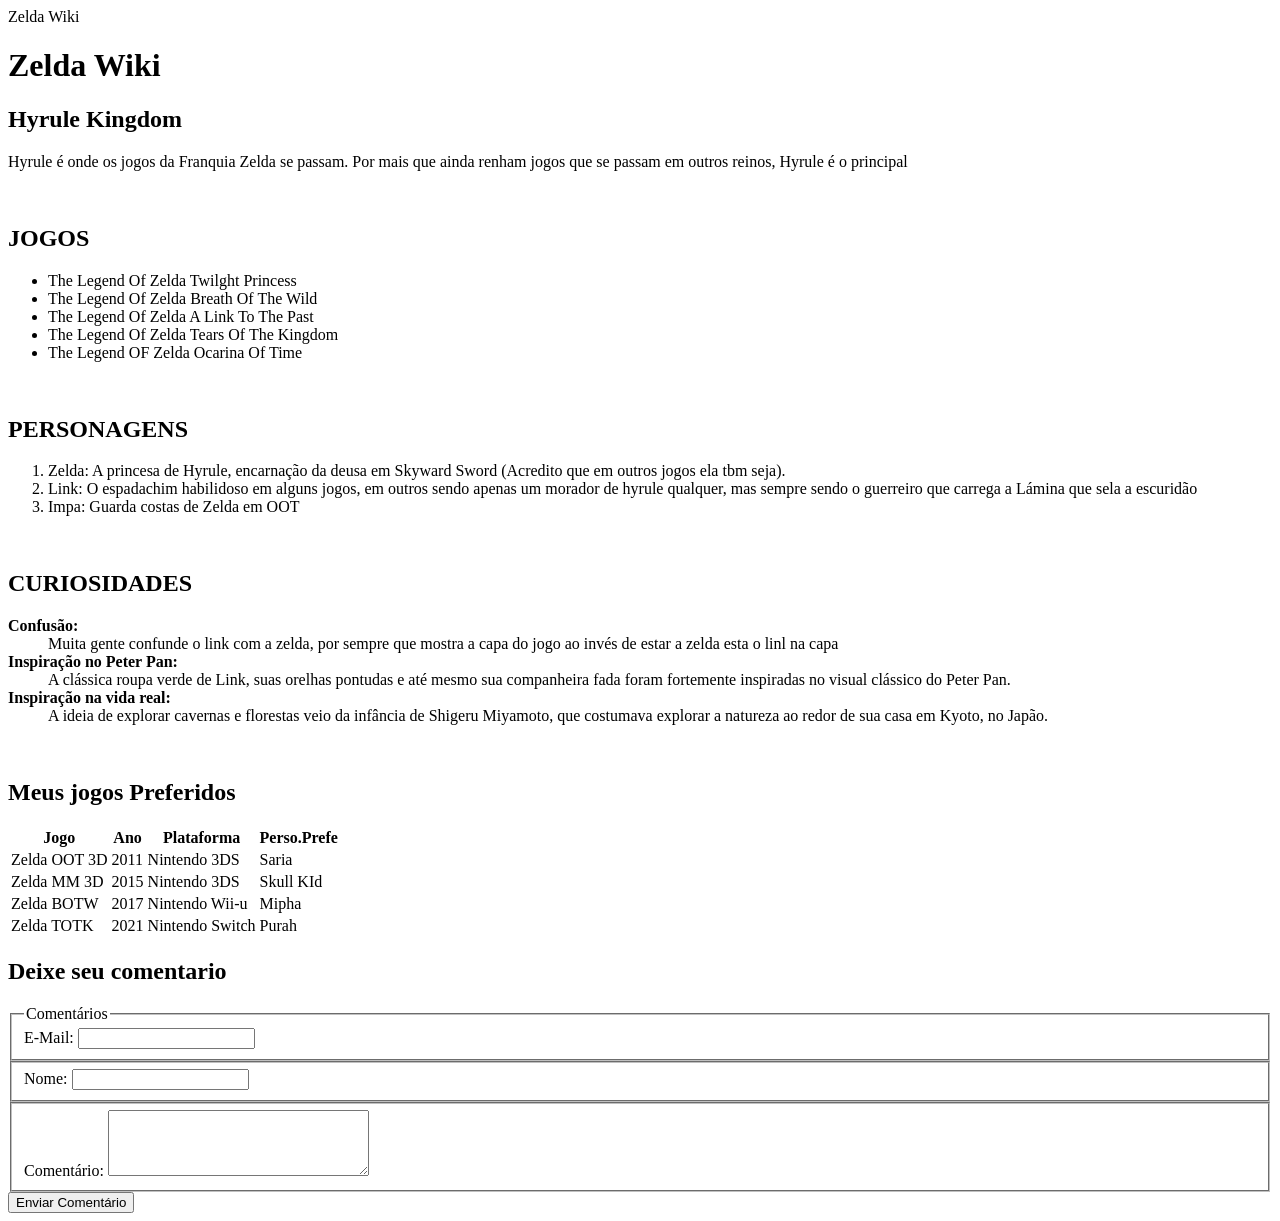
==== index.html @ c6882a3b "RE-adicionando musica" ====
<!DOCTYPE html>

<html>
    <head>
        <audio autoplay loop>
            <source src="intro.mp3" type="audio/mpeg">
        </audio>
        <link rel="icon" type="image/x-icon" href="favicon.ico"
        <title>Zelda Wiki</title>
    </head>
    
    <body>
        <h1>Zelda Wiki</h1>
        <h2>Hyrule Kingdom</h2>
        <p>Hyrule é onde os jogos da Franquia Zelda se passam. Por mais que ainda renham jogos que se passam em outros reinos, Hyrule é o principal</p>
        <br>
        <h2>JOGOS</h2>
        <ul><!--lista não ordenada-->
            <li>The Legend Of Zelda Twilght Princess</li>
            <li>The Legend Of Zelda Breath Of The Wild</li>
            <li>The Legend Of Zelda A Link To The Past</li>
            <li>The Legend Of Zelda Tears Of The Kingdom</li>
            <li>The Legend OF Zelda Ocarina Of Time</li>
        </ul>
        <br>
        <h2>PERSONAGENS</h2>
        <ol><!--Lista ordenada-->
            <li>Zelda: A princesa de Hyrule, encarnação da deusa em Skyward Sword (Acredito que em outros jogos ela tbm seja).</li>
            <li>Link: O espadachim habilidoso em alguns jogos, em outros sendo apenas um morador de hyrule qualquer, mas sempre sendo o guerreiro que carrega a Lámina que sela a escuridão</li>
            <li>Impa: Guarda costas de Zelda em OOT</li>
        </ol>
        <br>
        <h2>CURIOSIDADES</h2>
        <dl><!--Lista de definição-->
            <dt><strong>Confusão:</strong></dt>
                <dd>Muita gente confunde o link com a zelda, por sempre que mostra a capa do jogo ao invés de estar a zelda esta o linl na capa</dd>
            <dt><strong>Inspiração no Peter Pan:</strong></dt>
                 <dd>A clássica roupa verde de Link, suas orelhas pontudas e até mesmo sua companheira fada foram fortemente inspiradas no visual clássico do Peter Pan.</dd>
            <dt><strong>Inspiração na vida real:</strong></dt>
                <dd>A ideia de explorar cavernas e florestas veio da infância de Shigeru Miyamoto, que costumava explorar a natureza ao redor de sua casa em Kyoto, no Japão.</dd>
        </dl>
        <br>
        <h2>Meus jogos Preferidos</h2>
        <table><!--Tabela-->
            <tr>
                <th>Jogo</th>
                <th>Ano</th>
                <th>Plataforma</th>
                <th>Perso.Prefe</th>
            </tr>
            <tr>
                <td>Zelda OOT 3D</td>
                <td>2011</td>
                <td>Nintendo 3DS</td>
                <td>Saria</td>
            </tr>
            <tr>
                <td>Zelda MM 3D</td>
                <td>2015</td>
                <td>Nintendo 3DS</td>
                <td>Skull KId</td>
            </tr>
            <tr>
                <td>Zelda BOTW</td>
                <td>2017</td>
                <td>Nintendo Wii-u</td>
                <td>Mipha</td>
            </tr>
            <tr>
                <td>Zelda TOTK</td>
                <td>2021</td>
                <td>Nintendo Switch</td>
                <td>Purah</td>
            </tr>
        </table>
        <form>

            <h2>Deixe seu comentario</h2>
            <fieldset>
                <legend>Comentários</legend>
                <label for="e-mail">E-Mail: </label>
                <input type="email" id="e-mail" required>
            </fieldset>
            <fieldset>
                <label for="nome_usuario">Nome: </label>
                <input type="text" id="nome_usuario" required>
            </fieldset>
            <fieldset>
                <label for="comentario">Comentário: </label>
                <textarea id="comentario" cols="30" rows="4"></textarea>
            </fieldset>
               <button type="submit">Enviar Comentário</button>
        </form>

    </body>

</html>
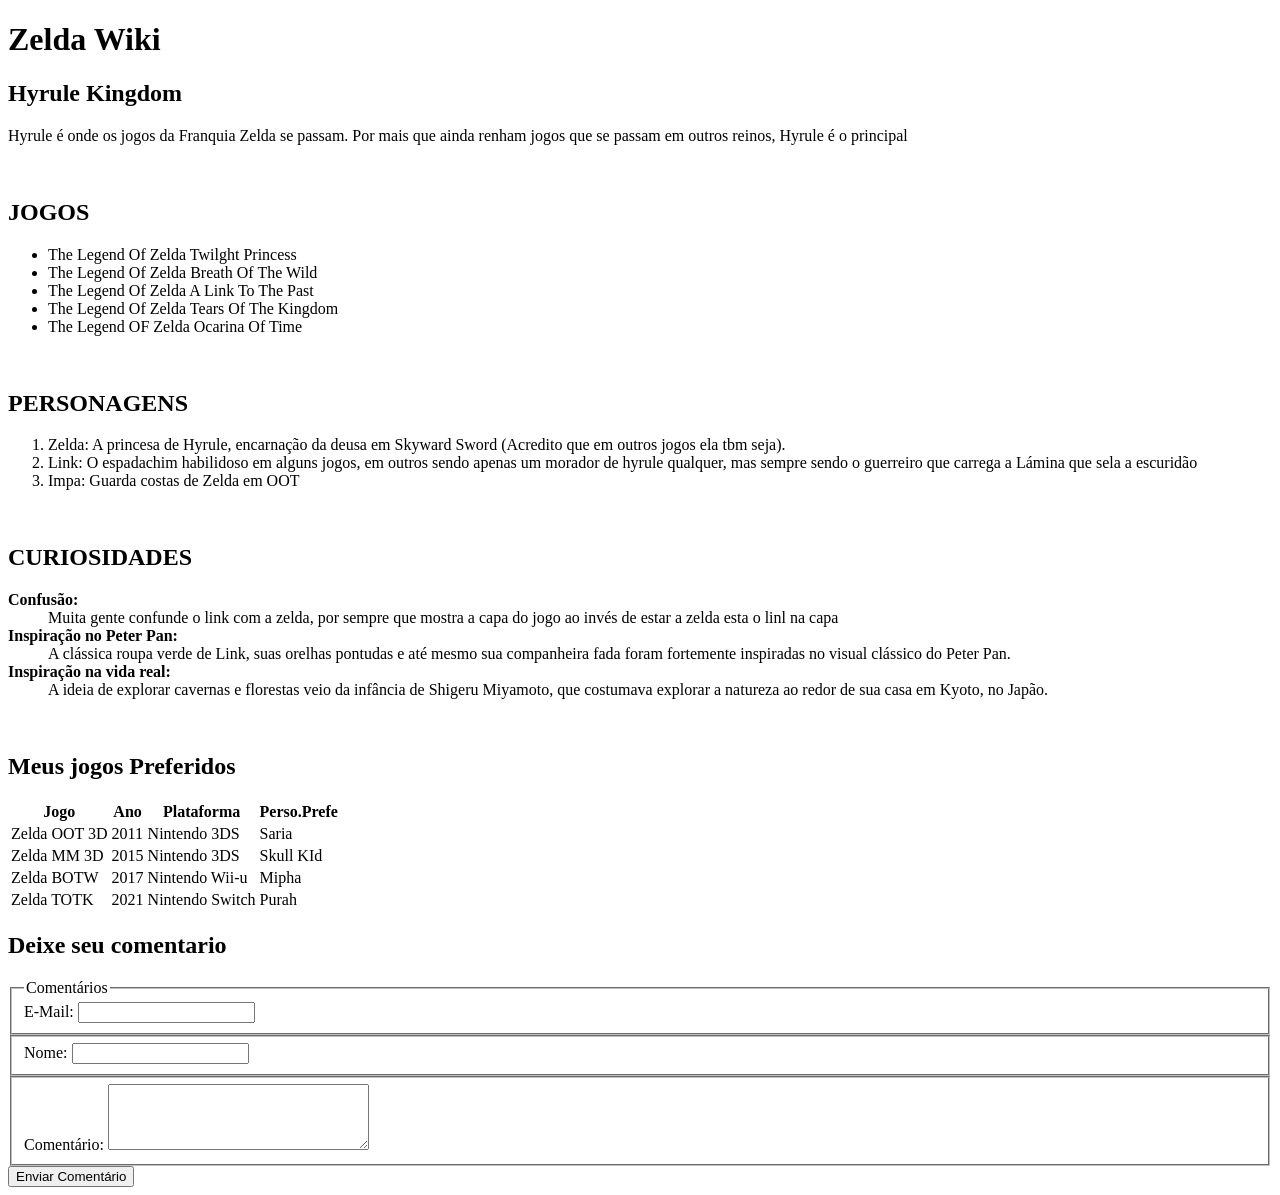
==== commit 81d61f0c: "corrigindo alguns erros" ====
--- a/index.html
+++ b/index.html
@@ -2,14 +2,16 @@
 
 <html>
     <head>
-        <audio autoplay loop>
-            <source src="intro.mp3" type="audio/mpeg">
-        </audio>
-        <link rel="icon" type="image/x-icon" href="favicon.ico"
+        
+        <link rel="icon" type="image/x-icon" href="favicon.ico">
         <title>Zelda Wiki</title>
     </head>
     
     <body>
+        <audio autoplay loop>
+            <source src="intro.mp3" type="audio/mpeg">
+        </audio>
+        
         <h1>Zelda Wiki</h1>
         <h2>Hyrule Kingdom</h2>
         <p>Hyrule é onde os jogos da Franquia Zelda se passam. Por mais que ainda renham jogos que se passam em outros reinos, Hyrule é o principal</p>
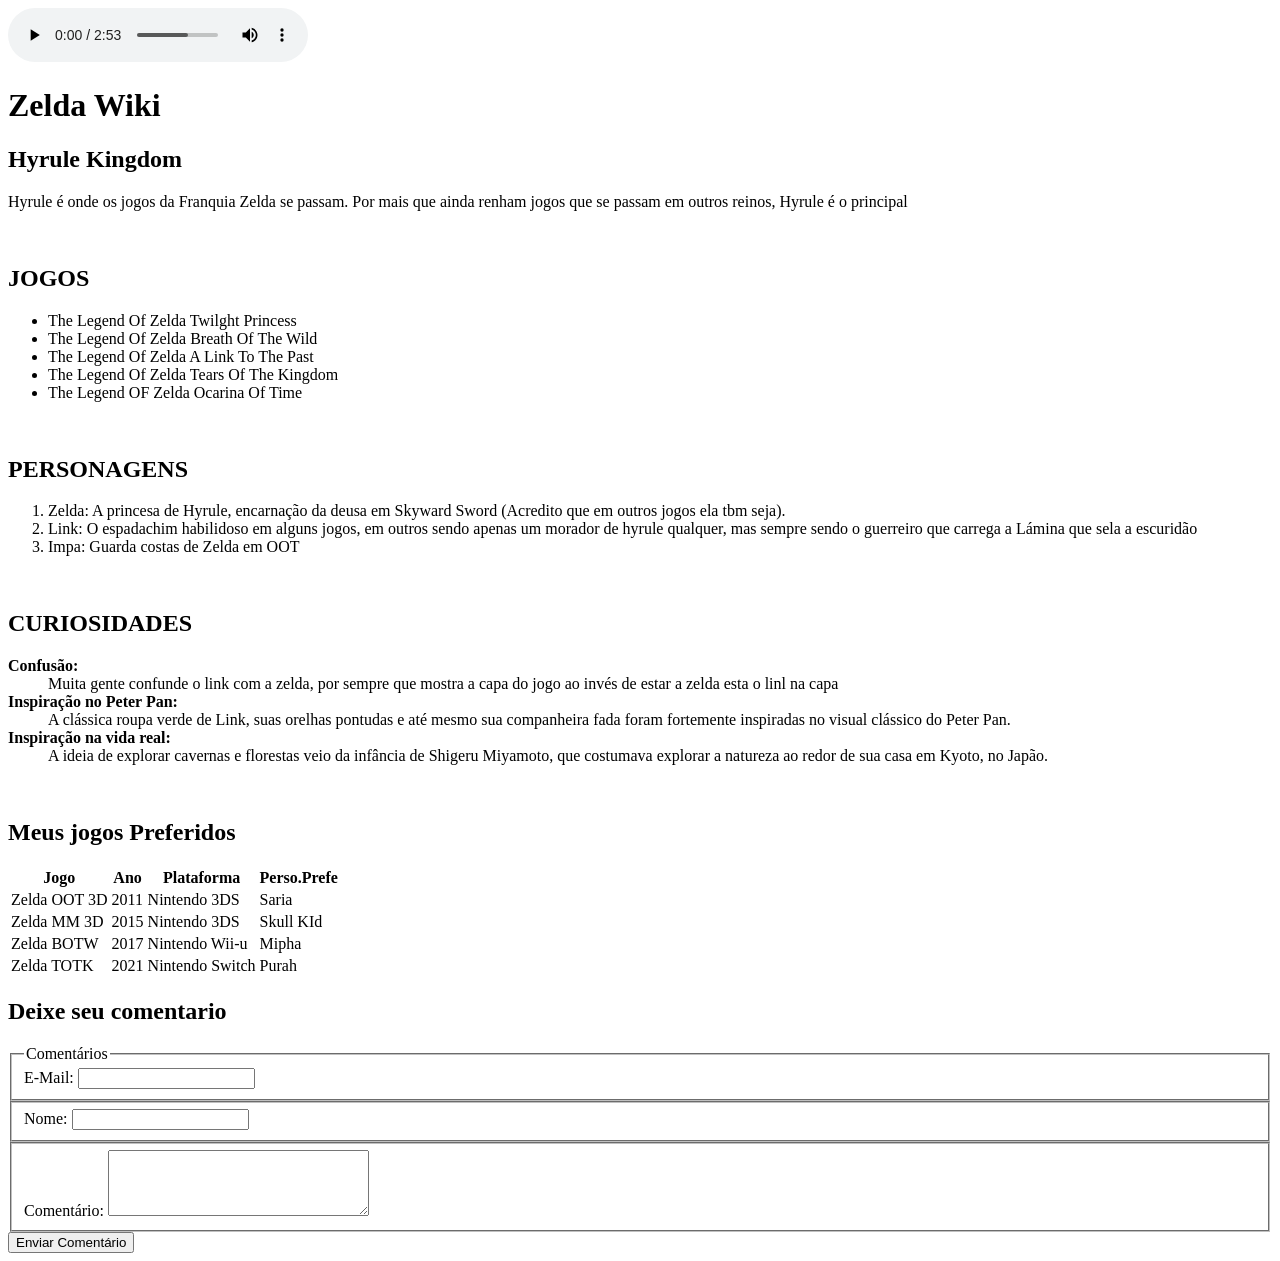
==== commit 84197583: "concertando erro da musica não tocar" ====
--- a/index.html
+++ b/index.html
@@ -3,15 +3,15 @@
 <html>
     <head>
         
-        <link rel="icon" type="image/x-icon" href="favicon.ico">
+        <link rel="icon" type="image/png" href="triforce.png">
         <title>Zelda Wiki</title>
     </head>
     
     <body>
-        <audio autoplay loop>
+        <audio controls autoplay loop>
             <source src="intro.mp3" type="audio/mpeg">
         </audio>
-        
+
         <h1>Zelda Wiki</h1>
         <h2>Hyrule Kingdom</h2>
         <p>Hyrule é onde os jogos da Franquia Zelda se passam. Por mais que ainda renham jogos que se passam em outros reinos, Hyrule é o principal</p>
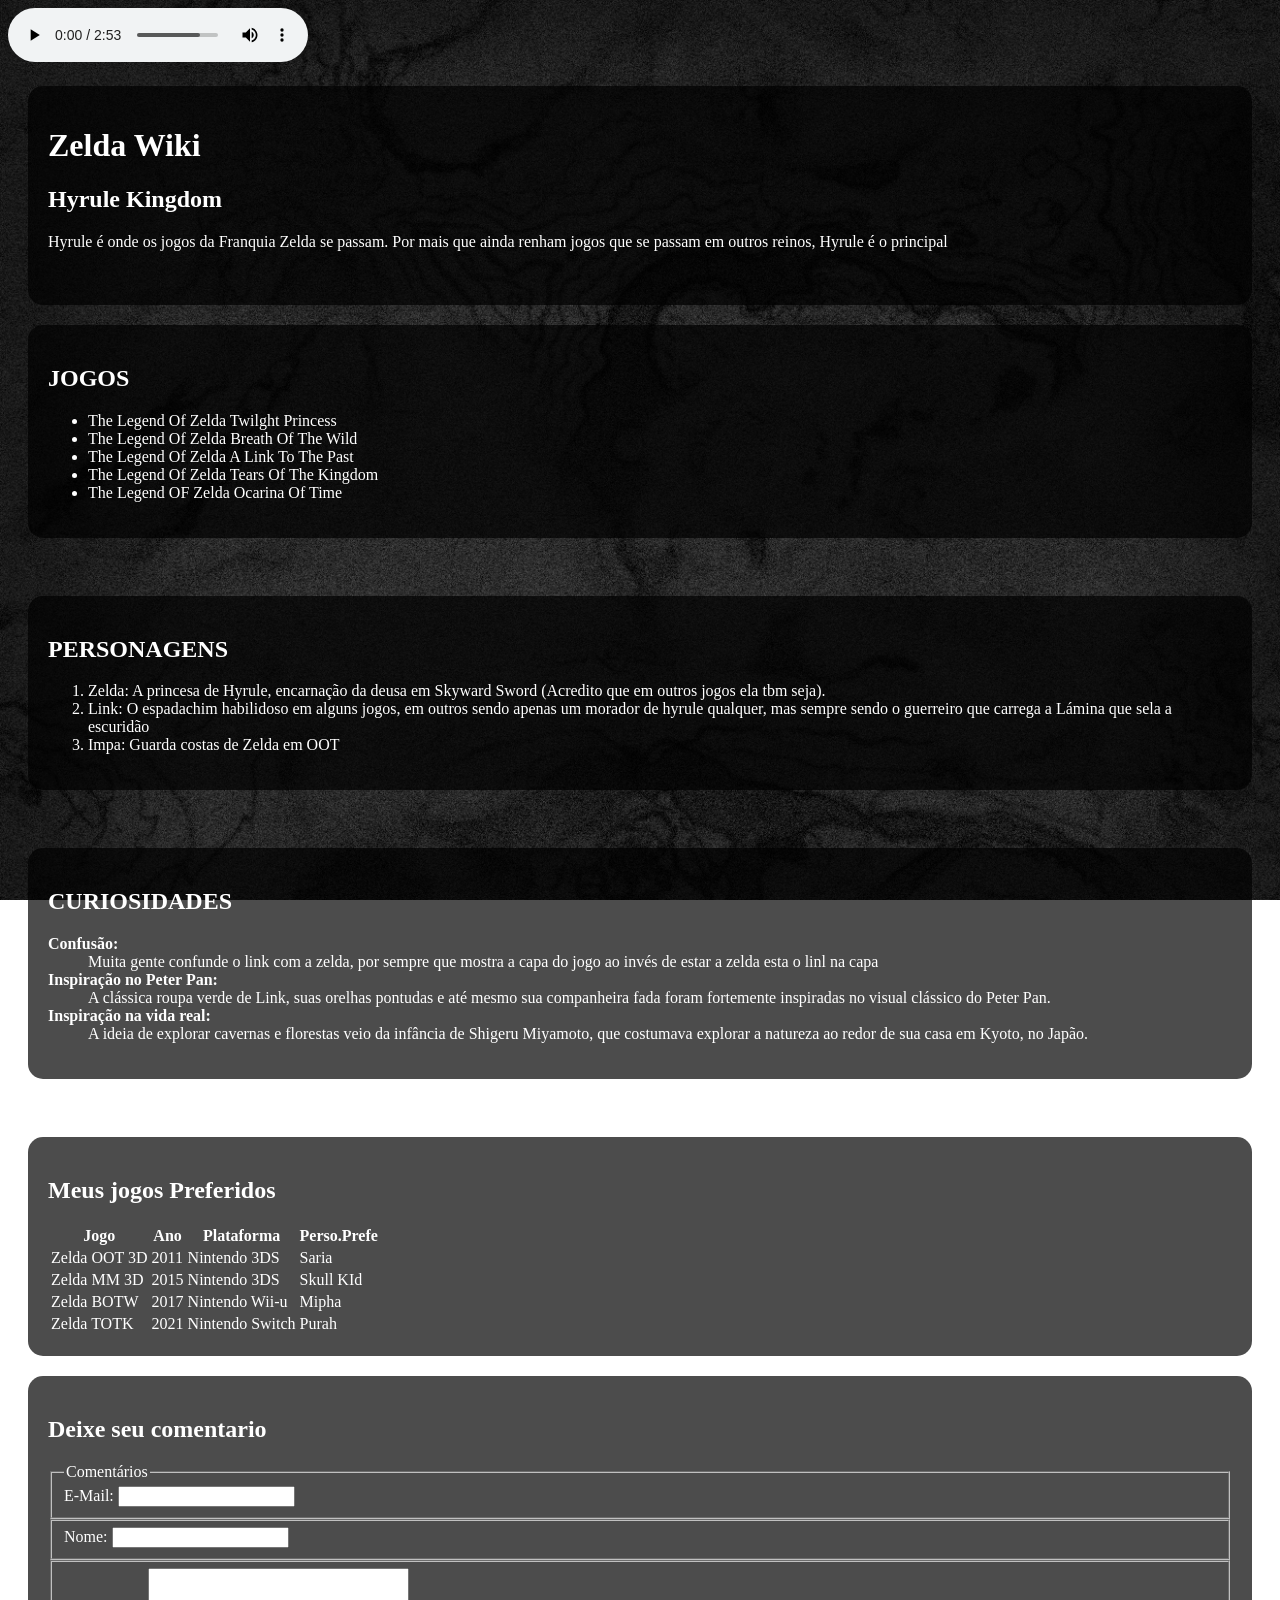
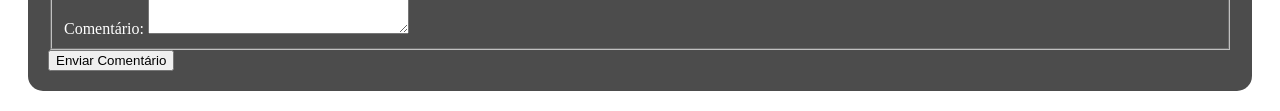
==== commit db6189df: "adição de css a pagina" ====
--- a/index.html
+++ b/index.html
@@ -4,6 +4,7 @@
     <head>
         
         <link rel="icon" type="image/png" href="triforce.png">
+        <link rel="stylesheet" href="style.css">
         <title>Zelda Wiki</title>
     </head>
     
@@ -11,11 +12,13 @@
         <audio controls autoplay loop>
             <source src="intro.mp3" type="audio/mpeg">
         </audio>
-
+        <div class="secao">
         <h1>Zelda Wiki</h1>
         <h2>Hyrule Kingdom</h2>
         <p>Hyrule é onde os jogos da Franquia Zelda se passam. Por mais que ainda renham jogos que se passam em outros reinos, Hyrule é o principal</p>
         <br>
+        </div>
+        <div class="secao">
         <h2>JOGOS</h2>
         <ul><!--lista não ordenada-->
             <li>The Legend Of Zelda Twilght Princess</li>
@@ -24,14 +27,18 @@
             <li>The Legend Of Zelda Tears Of The Kingdom</li>
             <li>The Legend OF Zelda Ocarina Of Time</li>
         </ul>
+        </div>
         <br>
+        <div class="secao">
         <h2>PERSONAGENS</h2>
         <ol><!--Lista ordenada-->
             <li>Zelda: A princesa de Hyrule, encarnação da deusa em Skyward Sword (Acredito que em outros jogos ela tbm seja).</li>
             <li>Link: O espadachim habilidoso em alguns jogos, em outros sendo apenas um morador de hyrule qualquer, mas sempre sendo o guerreiro que carrega a Lámina que sela a escuridão</li>
             <li>Impa: Guarda costas de Zelda em OOT</li>
         </ol>
+        </div>
         <br>
+        <div class="secao">
         <h2>CURIOSIDADES</h2>
         <dl><!--Lista de definição-->
             <dt><strong>Confusão:</strong></dt>
@@ -41,7 +48,9 @@
             <dt><strong>Inspiração na vida real:</strong></dt>
                 <dd>A ideia de explorar cavernas e florestas veio da infância de Shigeru Miyamoto, que costumava explorar a natureza ao redor de sua casa em Kyoto, no Japão.</dd>
         </dl>
+        </div>
         <br>
+        <div class="secao">
         <h2>Meus jogos Preferidos</h2>
         <table><!--Tabela-->
             <tr>
@@ -75,6 +84,8 @@
                 <td>Purah</td>
             </tr>
         </table>
+        </div>
+        <div class="secao">
         <form>
 
             <h2>Deixe seu comentario</h2>
@@ -93,6 +104,7 @@
             </fieldset>
                <button type="submit">Enviar Comentário</button>
         </form>
+        </div>
 
     </body>
 
--- a/style.css
+++ b/style.css
@@ -0,0 +1,13 @@
+body {
+    background-image: url("Hyrule_Central.png");
+    background-size: cover;
+    background-attachment: fixed;
+}
+.secao {
+    background-color: rgba(0, 0, 0, 0.7);
+    color: white;
+    padding: 20px;
+    margin: 20px;
+    border-radius: 15px;
+
+}
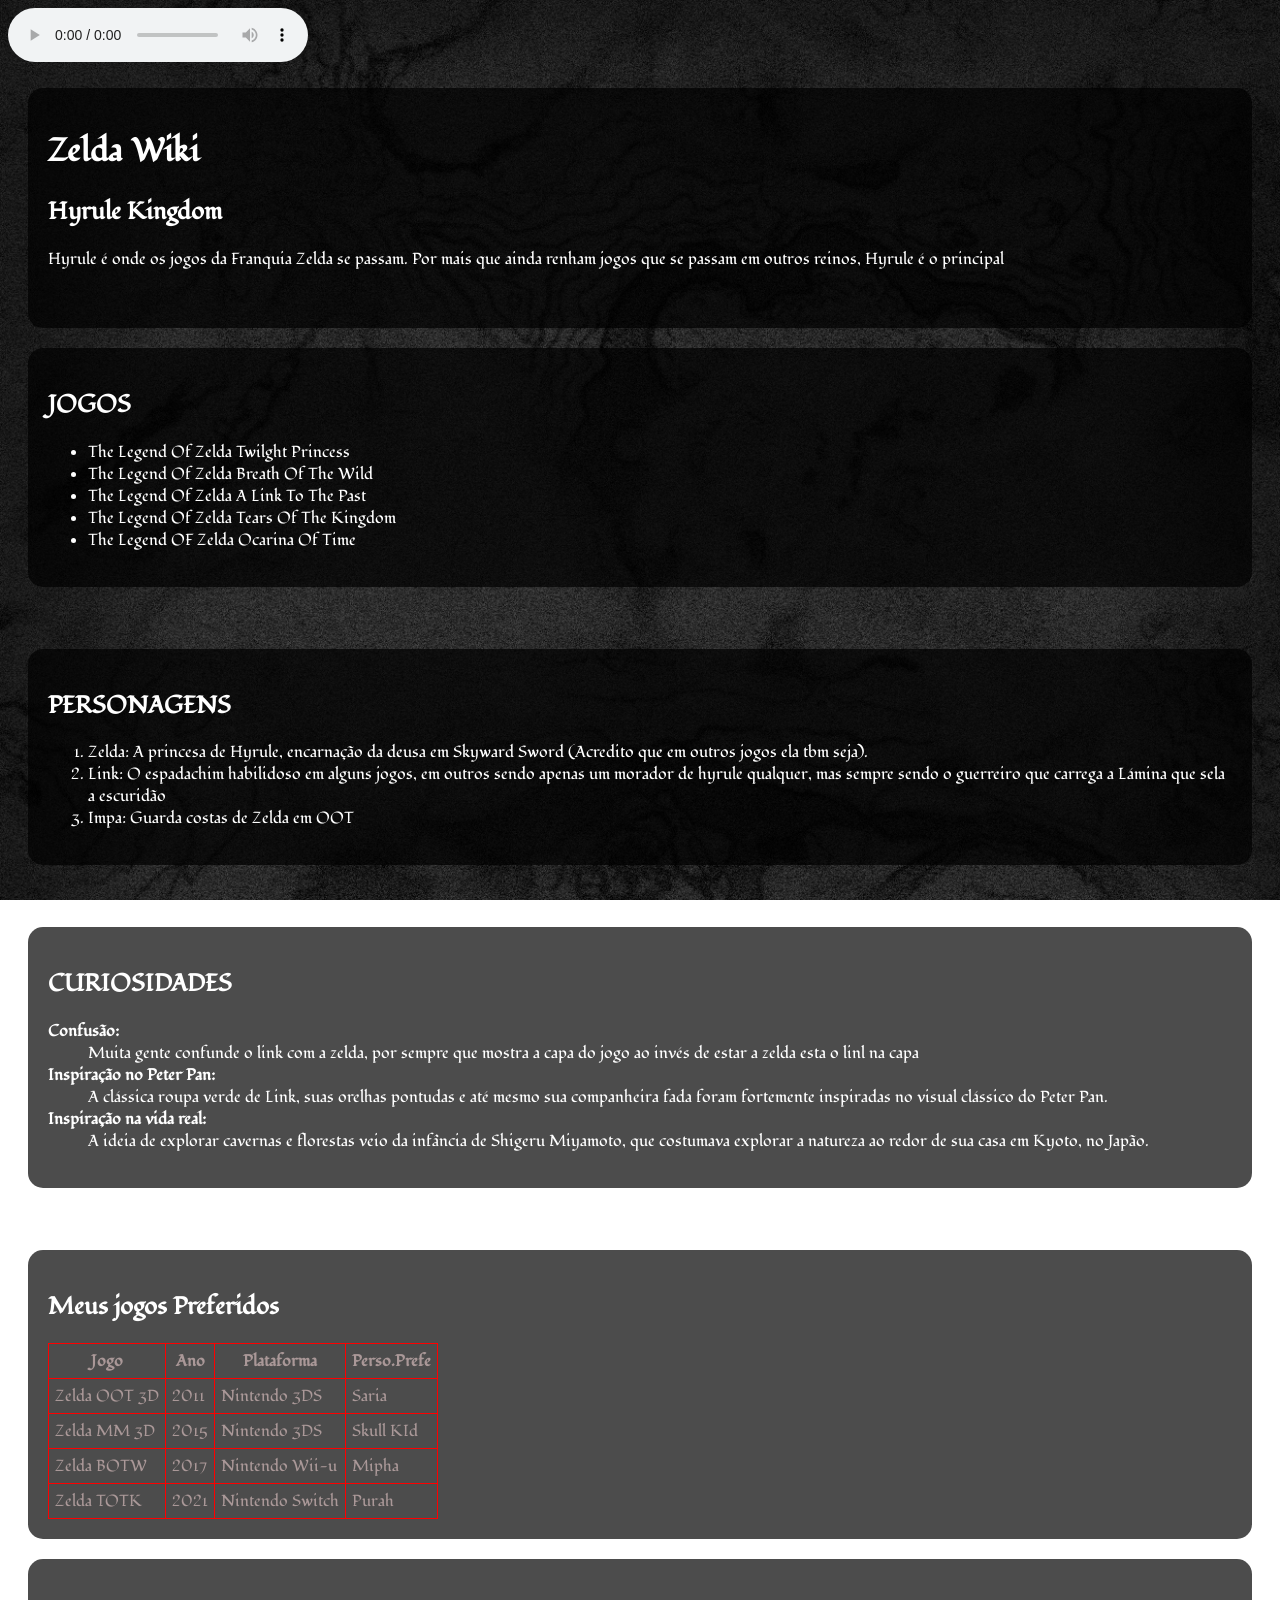
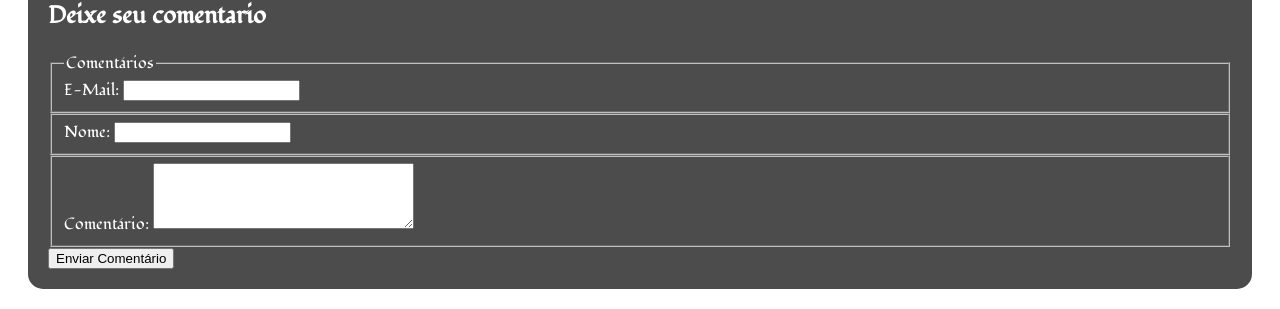
==== commit 750a0607: "Mudando a musica de fundo, adicionando fontes" ====
--- a/index.html
+++ b/index.html
@@ -2,7 +2,9 @@
 
 <html>
     <head>
-        
+        <link rel="preconnect" href="https://fonts.googleapis.com">
+        <link rel="preconnect" href="https://fonts.gstatic.com" crossorigin>
+        <link href="https://fonts.googleapis.com/css2?family=Fondamento:ital@0;1&display=swap" rel="stylesheet">
         <link rel="icon" type="image/png" href="triforce.png">
         <link rel="stylesheet" href="style.css">
         <title>Zelda Wiki</title>
@@ -10,7 +12,7 @@
     
     <body>
         <audio controls autoplay loop>
-            <source src="intro.mp3" type="audio/mpeg">
+            <source src="Shrine of Light.mp3" type="audio/mpeg">
         </audio>
         <div class="secao">
         <h1>Zelda Wiki</h1>
--- a/style.css
+++ b/style.css
@@ -2,6 +2,7 @@
     background-image: url("Hyrule_Central.png");
     background-size: cover;
     background-attachment: fixed;
+    font-family: "Fondamento", cursive;
 }
 .secao {
     background-color: rgba(0, 0, 0, 0.7);
@@ -10,4 +11,12 @@
     margin: 20px;
     border-radius: 15px;
 
-}+}
+table, th, td {
+    border: 1px solid #FF0000;
+    border-collapse: collapse;
+    color: #aa9898;
+}
+td, th {
+    padding: 6px;
+}
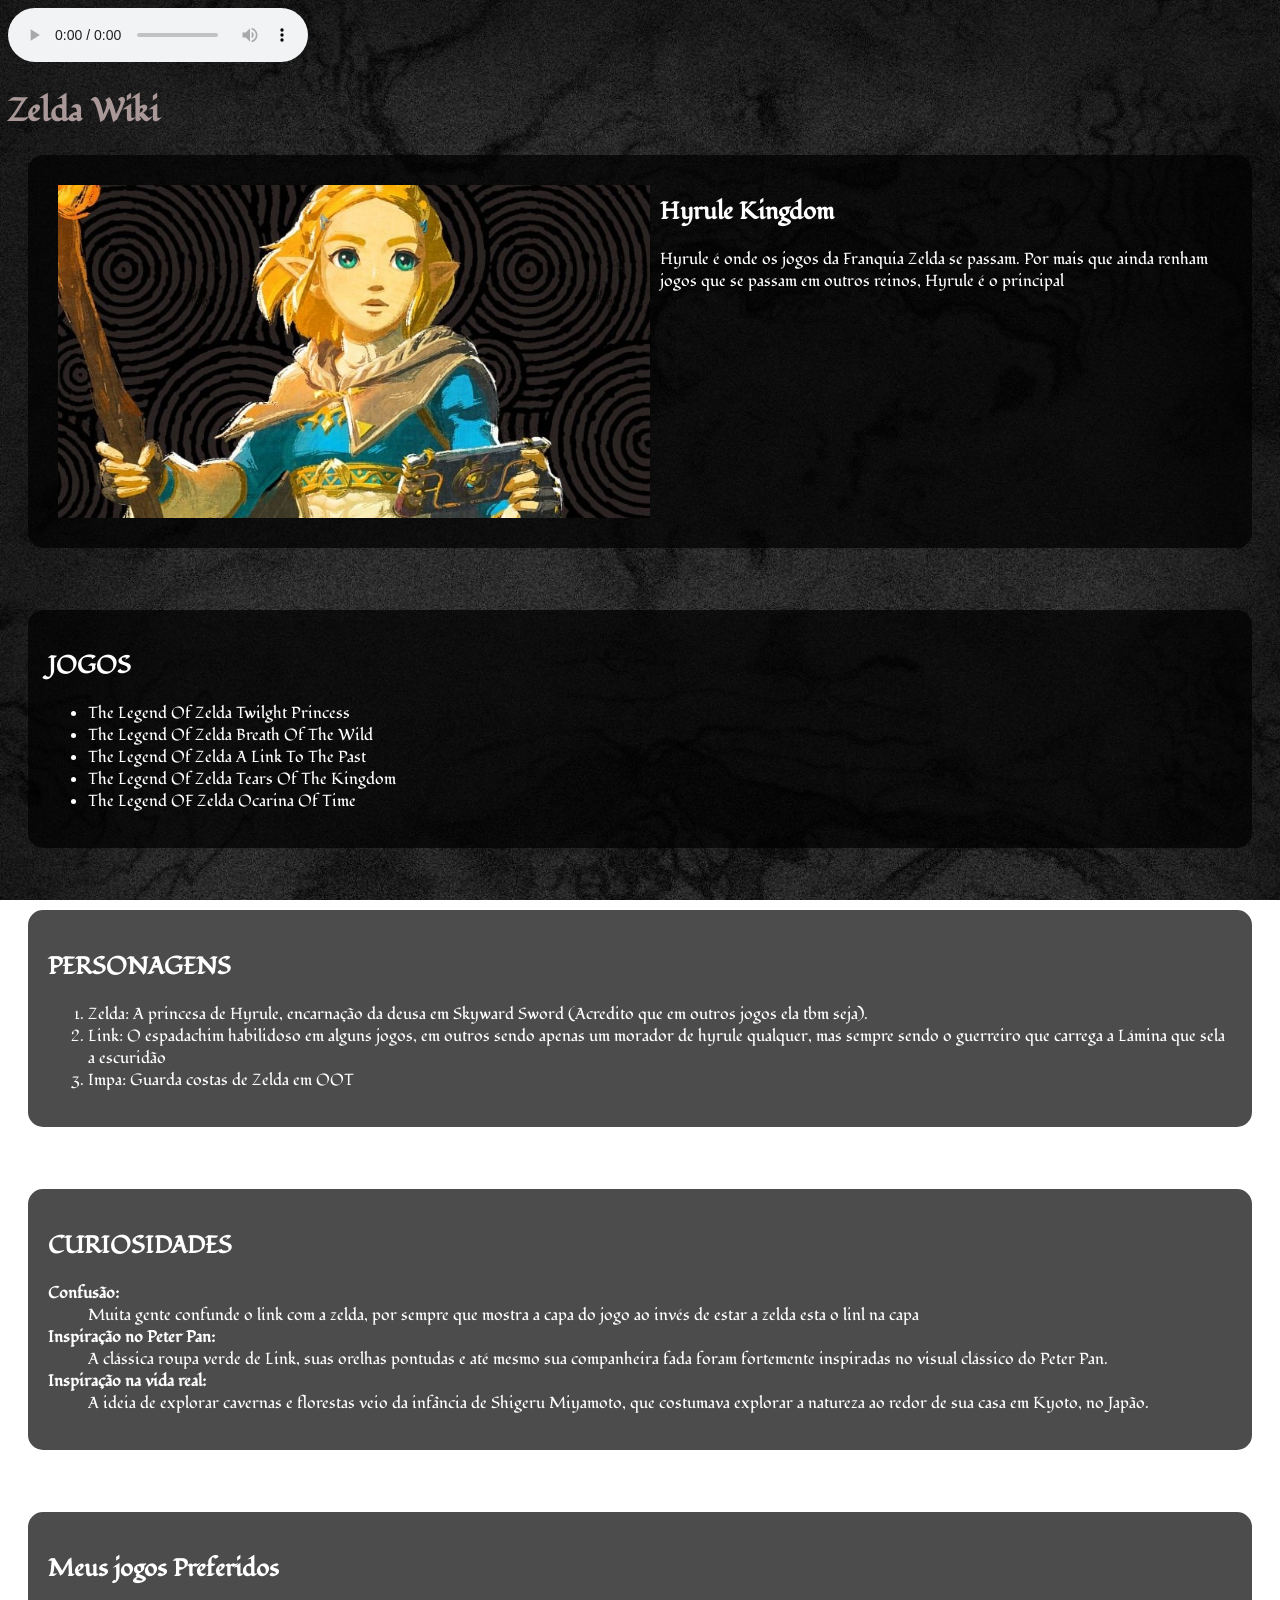
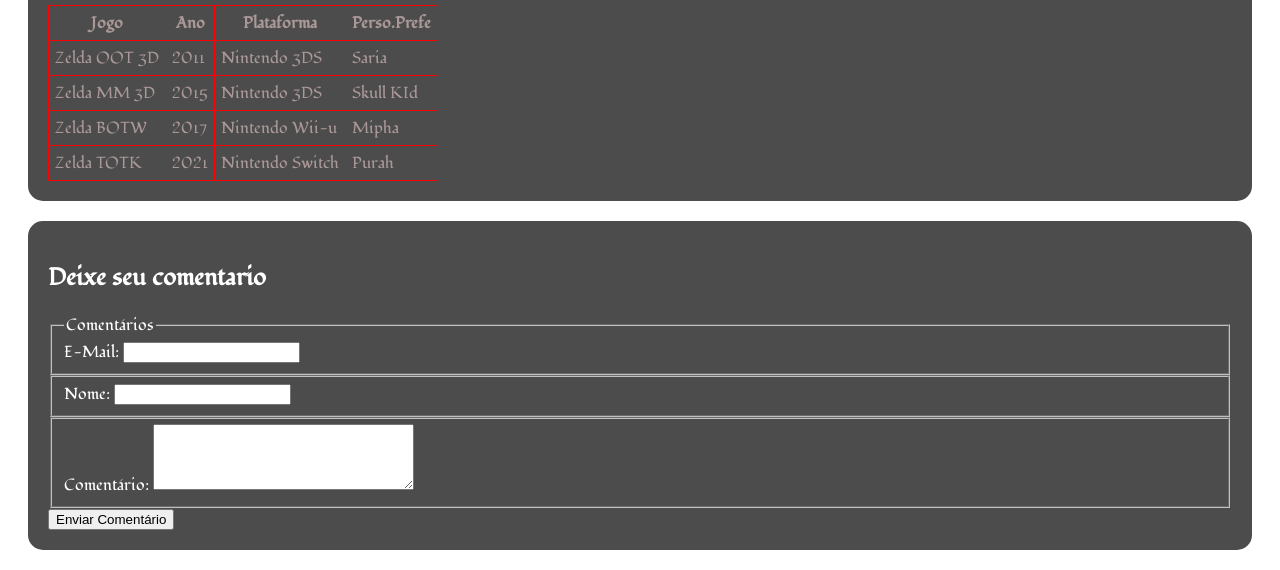
==== commit dcb1d965: "Adicionado imagens e alguns contéudos de CSS" ====
--- a/index.html
+++ b/index.html
@@ -14,12 +14,13 @@
         <audio controls autoplay loop>
             <source src="Shrine of Light.mp3" type="audio/mpeg">
         </audio>
+        <h1>Zelda Wiki</h1>
         <div class="secao">
-        <h1>Zelda Wiki</h1>
+        <img src="Zelda.png" alt="Arte oficial de Zelda" class="imagem_destaque">
         <h2>Hyrule Kingdom</h2>
         <p>Hyrule é onde os jogos da Franquia Zelda se passam. Por mais que ainda renham jogos que se passam em outros reinos, Hyrule é o principal</p>
+        </div>
         <br>
-        </div>
         <div class="secao">
         <h2>JOGOS</h2>
         <ul><!--lista não ordenada-->
@@ -55,36 +56,15 @@
         <div class="secao">
         <h2>Meus jogos Preferidos</h2>
         <table><!--Tabela-->
-            <tr>
-                <th>Jogo</th>
-                <th>Ano</th>
-                <th>Plataforma</th>
-                <th>Perso.Prefe</th>
-            </tr>
-            <tr>
-                <td>Zelda OOT 3D</td>
-                <td>2011</td>
-                <td>Nintendo 3DS</td>
-                <td>Saria</td>
-            </tr>
-            <tr>
-                <td>Zelda MM 3D</td>
-                <td>2015</td>
-                <td>Nintendo 3DS</td>
-                <td>Skull KId</td>
-            </tr>
-            <tr>
-                <td>Zelda BOTW</td>
-                <td>2017</td>
-                <td>Nintendo Wii-u</td>
-                <td>Mipha</td>
-            </tr>
-            <tr>
-                <td>Zelda TOTK</td>
-                <td>2021</td>
-                <td>Nintendo Switch</td>
-                <td>Purah</td>
-            </tr>
+            <tr> <th>Jogo</th><th>Ano</th><th>Plataforma</th><th>Perso.Prefe</th></tr>
+
+            <tr><td>Zelda OOT 3D</td><td>2011</td><td>Nintendo 3DS</td><td>Saria</td></tr>
+
+            <tr><td>Zelda MM 3D</td><td>2015</td><td>Nintendo 3DS</td><td>Skull KId</td></tr>
+
+            <tr><td>Zelda BOTW</td><td>2017</td><td>Nintendo Wii-u</td><td>Mipha</td></tr>
+
+            <tr><td>Zelda TOTK</td><td>2021</td><td>Nintendo Switch</td><td>Purah</td></tr>
         </table>
         </div>
         <div class="secao">
@@ -107,7 +87,6 @@
                <button type="submit">Enviar Comentário</button>
         </form>
         </div>
-
     </body>
 
 </html> 
--- a/style.css
+++ b/style.css
@@ -3,6 +3,9 @@
     background-size: cover;
     background-attachment: fixed;
     font-family: "Fondamento", cursive;
+}
+h1 {
+    color:#aa9898;
 }
 .secao {
     background-color: rgba(0, 0, 0, 0.7);
@@ -10,6 +13,7 @@
     padding: 20px;
     margin: 20px;
     border-radius: 15px;
+    overflow: hidden;
 
 }
 table, th, td {
@@ -20,3 +24,9 @@
 td, th {
     padding: 6px;
 }
+
+.imagem_destaque {
+     float: left;
+    margin: 10px;
+    width: 50%;
+}
